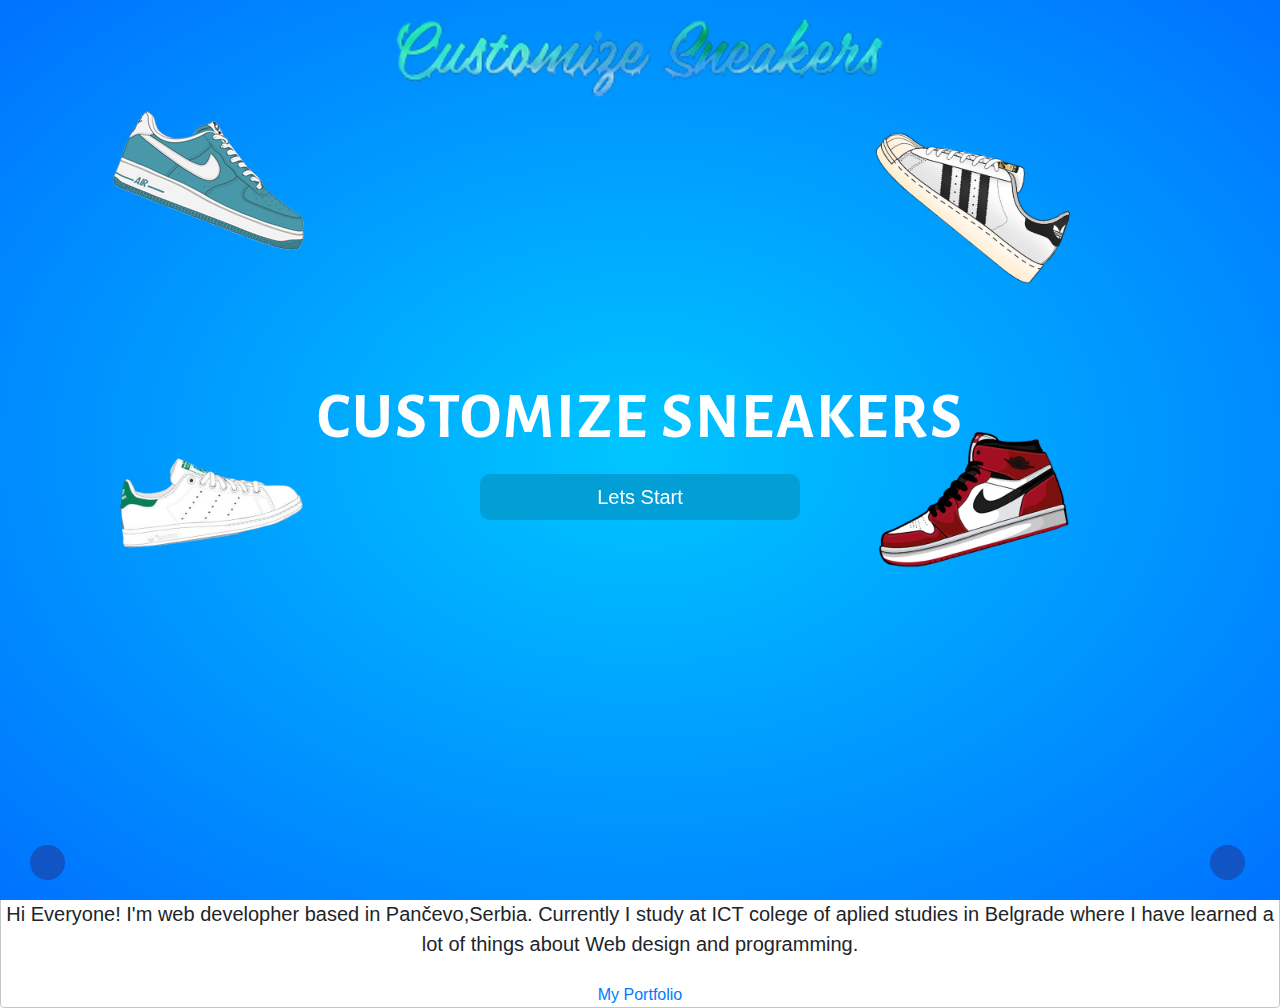
==== index.html @ 321de517 "samo da hostujem" ====
<!DOCTYPE html>
    <head>
        <meta charset="utf-8">
        <meta http-equiv="X-UA-Compatible" content="IE=edge">
        <title>Customize Sneakers</title>
        <meta name="description" content="">   
        <meta charset="UTF-8">
        <meta name="author" content="Damjan Damjanoski"/>
        <meta name="description" content="Custommize Sneakers.Choose your favourite and customize">  
        <meta name="keywords" content="Sneakers,Customize,adidas,nike">	        
        <meta name="viewport" content="width=device-width, initial-scale=1">
        <link rel="shorcut icon" href="assets/img/favicon.ico"/>
        <link rel="stylesheet" href="assets/css/bootstrap.min.css">
        <link rel="stylesheet" href="//cdnjs.cloudflare.com/ajax/libs/animate.css/3.2.0/animate.min.css">
        <link rel="stylesheet" href="assets/css/style.css" type="text/css">
        <link rel='stylesheet' href='https://use.fontawesome.com/releases/v5.7.0/css/all.css' integrity='sha384-lZN37f5QGtY3VHgisS14W3ExzMWZxybE1SJSEsQp9S+oqd12jhcu+A56Ebc1zFSJ' crossorigin='anonymous'>
        <link href="https://fonts.googleapis.com/css?family=Alegreya+Sans+SC&display=swap" rel="stylesheet">       
        <script src="https://ajax.aspnetcdn.com/ajax/jQuery/jquery-3.4.1.min.js"></script>  
        <script src="assets/js/animatedModal.min.js"></script>
       
        
         
    </head>
    <body id="index">
     
          <div class="pt-2"  id="cimas"> 
             
                  <a class="expand-lg hide pt-3 ml-5 text-light ml-3" id="nazad" > <i class="fa fa-arrow-left" aria-hidden="true"></i></a>  
                  <div id="divlogo" class="logoDiv d-flex justify-content-center  align-self-center ">
                    <a href="index.html"><img src="assets/img/logo.png" id="logo" class="img-fluid " alt="logo"></a>
                  </div> 
                       
                  <!-- DODAS MX-AUTO ZA LOGO DA BUDE U CENTRU -->
                
          </div>  
          
                
<!--                 <div id="drustvene">
                    <ul class="menu">
                        <li id="push">
                          <span>
                            <i class="fas fa-fax"></i>
                          </span>
                        </li>
                        <li id="pushed-left-1">
                          <span>
                            hello
                          </span>
                        </li>
                        <li id="pushed-center">
                          <span>
                            work
                          </span>
                        </li>
                        <li id="pushed-right-1">
                          <span>
                            me  
                          </span>
                        </li>
                        <li id="pushed-right-2">
                          <span>
                            contact
                          </span>
                        </li>
                      </ul>
                </div>
                <div id="drustveneMeni" class="hide">
                
                </div> -->
                <div id="animatedModal">
                    <!--THIS IS IMPORTANT! to close the modal, the class name has to match the name given on the ID  class="close-animatedModal" -->
                    <div class="close-animatedModal"> 
                        CLOSE MODAL
                    </div>
                        
                    <div class="modal-content">
                                 
                                     
                                
                                    <div class="  ">
                                      <img class="" src="assets/img/daxweb.jpg" alt="contactweb">
                                    </div>
                                    <div class=" d-flex flex-column justify-content-center order-lg-2">
                                      
                                        <h1 class="text-uppercase ">About Author</h1>
                                      
                                      
                                        <h2 class="   ">Damjanoski Damjan</h2>
                                     <p class="text-center lead my-4  ">
                                        Hi Everyone! I'm web developher based in Pančevo,Serbia. 
                                        Currently I study at ICT colege of aplied studies in Belgrade where I 
                                        have learned a lot of things about Web design and programming.
                                         
                                          
                                     </p>
                                     <div class="row d-flex justify-content-center">
                                        <a class="" target="_blank" href="" role="button">My Portfolio</a>
                                     </div>
                                     
                                     </div>    
                                     
                    </div>
                </div>

                <div class="Damjan">
                        
                    <i class="fa fa-magic slide-toggle2 "></i>
                    <div id="podaci">     
                        
                        <a href="#animatedModal" id="demo01" class="link" target="_blank" title="facebook"><i class="fab fa-facebook-f"></i></a>
                        <a href="https://www.instagram.com/" class="link" target="_blank" title="instagram"><i class="fab fa-instagram"></i></a>
                        
                    </div>  
                </div>

                <div class="drustvene">
                        
                        <i class="fa fa-beer slide-toggle "></i>
                        <div id="social">       
                            <a href="https://www.facebook.com/" class="link" target="_blank" title="facebook"><i class="fab fa-facebook-f"></i></a>
                            <a href="https://www.instagram.com/" class="link" target="_blank" title="instagram"><i class="fab fa-instagram"></i></a>
                            <a href="https://www.twitter.com/" class="link" target="_blank" title="twiter"><i class="fab fa-twitter"></i></a>
                            <a href="https://www.linkedin.com/" class="link" target="_blank" title="linkedin"><i class="fab fa-linkedin-in"></i></a>
                            <a href="https://www.github.com/" class="link" target="_blank" title="github"><i class="fab fa-github"></i></a>
                        </div>  
                </div>
                
        

        <div class="container-fluid " id="omot1">
          <div class="row">
              <div class="col-md-3 offset-md-1 svePatike" id="patika1">
                  <img src="assets/img/AF1.png" id="patikaSlika1" class="img-fluid" alt="patika1">
              </div>
              <div class="col-md-4 offset-md-4 svePatike" id="patika2">
                      <img src="assets/img/superstar.png" id="patikaSlika2" class="img-fluid" alt="patika1">
              </div>
          </div>
          <div class="row">
              <div class="col-md-3 offset-md-1 svePatike" id="patika3">
                      <img src="assets/img/stanSmith.png"id="patikaSlika3" class="img-fluid" alt="patika1">
              </div>
              <div class="col-md-4 offset-md-4 svePatike" id="patika4">
                  <img src="assets/img/jordan.png" id="patikaSlika4" class="img-fluid" alt="patika1">
              </div>
          </div>
          <div class="d-flex justify-content-center flex-column align-items-center" id="naslov">
              <h1 >CUSTOMIZE SNEAKERS</h1>
              <button type="button" class="btn btn-primary dugme btn-lg" id="start">Lets Start</button>
          </div> 
        </div>
        <div class="container-fluid hide" id="omot2">
            <div class="row " id="red">
                <div class="col-12 col-md-6 d-flex justify-content-center flex-column align-items-center" id="col1">
                  <img src="assets/img/nikeLogo.png"class="img-fluid"  alt="Nike">
                  
                 </div>
                <div class="col-12 col-md-6 d-flex justify-content-center flex-column align-items-center" id="col2">
                  <img src="assets/img/adidasLogo.png"class="img-fluid" alt="Adidas">
                </div>
            </div>
        </div>




      <div class="container-fluid hide" id="omot3">
          <div class="row " id="red3">
              <div class="col-12 col-md-6 d-flex justify-content-center flex-column align-items-center" >
                <a href="AirForce1.html"><img src="assets/img/AF1.png"class="img-fluid " alt="AF1"></a>
                </div>
              <div class="col-12 col-md-6 d-flex justify-content-center flex-column align-items-center" >
                <a href="AirMax1.html"><img src="assets/img/jordan.png"class="img-fluid "  alt="AM1"></a>
               </div>
              
          </div>
      </div>





      <div class="container-fluid hide" id="omot4">
        <div class="row " id="red4">
            <div class="col-12 col-md-6 d-flex justify-content-center flex-column align-items-center">
              <a href="stanSmith.html"><img src="assets/img/stanSmith.png"class="img-fluid"  alt="Nike"></a>
             </div>
            <div class="col-12 col-md-6 d-flex justify-content-center flex-column align-items-center" >
              <a href="superstar.html"><img src="assets/img/superstar.png"class="img-fluid" alt="Adidas"></a>
            </div>
        </div>
    </div>

 <!--       <div class="container-fluid" id="omot2">
           <div class="row" id="red">
               <div class="col-12 col-md-6 d-flex justify-content-center flex-column align-items-center" id="col1">
                 <img src="assets/img/nikeLogo.png"class="img-fluid"  alt="Nike">
                </div>
               <div class="col-12 col-md-6 d-flex justify-content-center flex-column align-items-center" id="col2">
                 <img src="assets/img/adidasLogo.png"class="img-fluid" alt="Adidas">
               </div>
           </div>
       </div> -->
      
    <script src="assets/js/main.js" type="text/javascript"></script>



    </body>
</html>
---- assets/css/style.css ----
* {
  margin: 0px;
  padding: 0px;
}

html {
  scroll-behavior: smooth;
}

html ::-moz-selection {
  color: white;
}

html ::selection {
  color: white;
}

html ::-webkit-scrollbar-track {
  background: white;
}

html ::-webkit-scrollbar {
  width: 12px;
  border-radius: 8px;
}

html ::-webkit-scrollbar-thumb {
  background: #13b3c1;
  border-radius: 8px;
}

html ::-webkit-scrollbar-thumb:hover {
  background: #0d7f8a;
}

@font-face {
  html {
    font-family: JustDoIt;
    src: url("../fonts/Futura-Medium.woff");
  }
}

body {
  /*             #drustvene{
                position:fixed;
                right:350px;
                bottom:150px;
                .rounded {
                    border-radius: 100%;
                    height: $var-1;
                    width: $var-1;
                  }

                ul.menu {
                    position:relative;
                    list-style: none;
                    margin: 0;
                    padding: 0;
                    outline: 3px solid white;
                
                    li {
                      @extend .rounded;
                      margin: 0;
                      padding: 0;
                      position: absolute;
                      background-color: goldenrod;
                      cursor: pointer;
                      left: 0;
                      right: 0;
                      top: 0;
                      bottom: 0;
                      transition: all 0.5s;
                      display: flex;
                      justify-content: center;
                      align-items: center;
                
                      span {
                        color:darkseagreen;
                        font-weight: 700;
                        font-size: 1.5rem;
                        letter-spacing: 0.1px;
                      }
                
                      &:hover {
                        background-color: fuchsia;
                      }
                
                      &#push {
                        z-index: 50;
                        background-color: fuchsia;
                        top: -$var-1 * 0.5;
                        left: -$var-1 * 0.5;
                
                        span {
                          font-size: 2rem;
                        }
                
                       
                
                        &.rotate {
                          transform: rotate(-315deg);
                        }
                      }
                
                      &#pushed-center {
                        z-index: 10;
                        top: -$var-1 * 0.5;
                        left: -$var-1 * 0.5;
                        
                        &.move {
                          left: -600px;  
                        }
                      }
                
                      &#pushed-left-1 {
                        z-index: 20;
                        top: -$var-1 * 0.5;
                        left: -$var-1 * 0.5;
                
                        &.move {
                          left: -400px;
                        }
                
                    
                      }
                
                      &#pushed-right-1 {
                        z-index: 30;
                        top: -$var-1 * 0.5;
                        left: -$var-1 * 0.5;
                
                        &.move {
                          left: -300px;
                        }
                      }
                
                      &#pushed-right-2 {
                        z-index: 40;
                        top: -$var-1 * 0.5;
                        left: -$var-1 * 0.5;
                
                        &.move {
                          left: -500px;
                        }
                      }
                    }
                  }


            }
            #drustveneMeni{
                
                    position:fixed;
                    right:25px;
                    bottom:25px;
                    background-color: gold;
                    width: 100px;
                    height: 30px;
                    border-radius: 25px;
                
            } */
}

body #animatedModal {
  background-color: #f7f7f7 !important;
}

body #animatedModal .close-animatedModal {
  height: 5%;
}

body #animatedModal .modal-content {
  height: 95%;
}

body #animatedModal .container {
  max-width: 400px;
  width: 100%;
  margin: 0 auto;
  position: relative;
}

body #animatedModal #contact input[type="text"], body #animatedModal #contact input[type="email"], body #animatedModal #contact input[type="tel"], body #animatedModal #contact input[type="url"], body #animatedModal #contact textarea, body #animatedModal #contact button[type="button"] {
  font: 400 12px/16px "Open Sans", Helvetica, Arial, sans-serif;
}

body #animatedModal #contact {
  background: #F9F9F9;
  padding: 25px;
  margin: 50px 0;
}

body #animatedModal #contact h3 {
  color: #F96;
  display: block;
  font-size: 30px;
  font-weight: 400;
}

body #animatedModal #contact h4 {
  margin: 5px 0 15px;
  display: block;
  font-size: 13px;
}

body #animatedModal fieldset {
  border: medium none !important;
  margin: 0 0 10px;
  min-width: 100%;
  padding: 0;
  width: 100%;
}

body #animatedModal #contact input[type="text"], body #animatedModal #contact input[type="email"], body #animatedModal #contact input[type="tel"], body #animatedModal #contact input[type="url"], body #animatedModal #contact textarea {
  width: 100%;
  border: 1px solid #CCC;
  background: #FFF;
  margin: 0 0 5px;
  padding: 10px;
}

body #animatedModal #contact input[type="text"]:hover, body #animatedModal #contact input[type="email"]:hover, body #animatedModal #contact input[type="tel"]:hover, body #animatedModal #contact input[type="url"]:hover, body #animatedModal #contact textarea:hover {
  -webkit-transition: border-color 0.3s ease-in-out;
  transition: border-color 0.3s ease-in-out;
  border: 1px solid #AAA;
}

body #animatedModal #contact textarea {
  height: 100px;
  max-width: 100%;
  resize: none;
}

body #animatedModal #contact button[type="button"] {
  cursor: pointer;
  width: 100%;
  border: none;
  background: #0CF;
  color: #FFF;
  margin: 0 0 5px;
  padding: 10px;
  font-size: 15px;
}

body #animatedModal #contact button[type="button"]:hover {
  background: #09C;
  -webkit-transition: background-color 0.3s ease-in-out;
  transition: background-color 0.3s ease-in-out;
}

body #animatedModal #contact button[type="submit"]:active {
  -webkit-box-shadow: inset 0 1px 3px rgba(0, 0, 0, 0.5);
          box-shadow: inset 0 1px 3px rgba(0, 0, 0, 0.5);
}

body #animatedModal #contact input:focus, body #animatedModal #contact textarea:focus {
  outline: 0;
  border: 1px solid #999;
}

body #animatedModal ::-webkit-input-placeholder {
  color: #888;
}

body #animatedModal :-moz-placeholder {
  color: #888;
}

body #animatedModal ::-moz-placeholder {
  color: #888;
}

body #animatedModal :-ms-input-placeholder {
  color: #888;
}

body #glass {
  z-index: 100000;
  position: absolute;
  border-radius: 50%;
  -webkit-box-shadow: 0 0 0 7px rgba(255, 255, 255, 0.85), 0 0 7px 7px rgba(0, 0, 0, 0.25), inset 0 0 40px 2px rgba(0, 0, 0, 0.25);
          box-shadow: 0 0 0 7px rgba(255, 255, 255, 0.85), 0 0 7px 7px rgba(0, 0, 0, 0.25), inset 0 0 40px 2px rgba(0, 0, 0, 0.25);
  display: none;
  background-repeat: no-repeat;
  background-color: rgba(0, 0, 0, 0.6);
}

body #cimas {
  pointer-events: none;
  overflow: hidden;
  z-index: 99;
  width: 100%;
  position: fixed;
  top: 0px;
  left: 0px;
}

body #cimas #nazad {
  pointer-events: auto;
  font-size: 25px;
  position: fixed;
  top: 0px;
  left: 0px;
}

body #cimas #logo {
  pointer-events: auto;
  width: 500px;
}

body h1 {
  font-family: 'Alegreya Sans SC', sans-serif;
  font-weight: bold;
  letter-spacing: 2px;
  font-size: 4em;
  color: white;
}

body .hide {
  visibility: hidden;
}

body p {
  font-size: 1.2rem;
}

body a:hover {
  text-decoration: none;
}

body .Damjan {
  z-index: 99;
  height: 35px;
  position: fixed;
  bottom: 40px;
  left: 30px;
  display: -webkit-box;
  display: -ms-flexbox;
  display: flex;
}

body .Damjan .slide-toggle2 {
  display: inline-block;
  width: 35px;
  height: 35px;
  background-color: #1055c3;
  border-radius: 18px;
  font-size: 20px;
  color: #fff;
  text-align: center;
  line-height: 35px;
  margin-right: 5px;
  margin-top: 20px;
}

body .Damjan #podaci {
  height: 70px;
  display: none;
}

body .Damjan #podaci a {
  display: inline-block;
  width: 35px;
  height: 35px;
  background-color: #1055c3;
  border-radius: 18px;
  font-size: 20px;
  color: #fff;
  text-align: center;
  line-height: 35px;
  margin-right: 5px;
  margin-top: 20px;
}

body .drustvene {
  z-index: 99;
  height: 35px;
  position: fixed;
  bottom: 40px;
  right: 30px;
  display: -webkit-box;
  display: -ms-flexbox;
  display: flex;
}

body .drustvene .slide-toggle {
  display: inline-block;
  width: 35px;
  height: 35px;
  background-color: #1055c3;
  border-radius: 18px;
  font-size: 20px;
  color: #fff;
  text-align: center;
  line-height: 35px;
  margin-right: 5px;
  margin-top: 20px;
}

body #social {
  height: 70px;
  display: none;
}

body #social a {
  display: inline-block;
  width: 35px;
  height: 35px;
  background-color: #1055c3;
  border-radius: 18px;
  font-size: 20px;
  color: #fff;
  text-align: center;
  line-height: 35px;
  margin-right: 5px;
  margin-top: 20px;
}

body #omot1 {
  height: 100vh;
  width: 100%;
  background-image: radial-gradient(#00c6ff, #0072ff);
  z-index: 1;
  margin: 0;
  padding: 0;
  position: fixed;
  top: 0px;
  left: 0px;
}

body #omot1 .svePatike {
  margin-top: 100px;
}

body #omot1 #patikaSlika1 {
  width: 200px;
}

body #omot1 #patikaSlika2 {
  width: 200px;
}

body #omot1 #patikaSlika3 {
  width: 200px;
}

body #omot1 #patikaSlika4 {
  width: 200px;
}

body #omot1 #naslov {
  width: 100%;
  height: 100vh;
  position: absolute;
  top: 0;
  left: 0;
}

body #omot1 #naslov #start {
  background-color: #019fd6;
  border: 0px;
  width: 20rem;
  margin-top: 10px;
  border-radius: 10px;
}

body #omot2, body #omot3, body #omot4 {
  position: fixed;
  top: 0px;
  left: 0px;
  margin: 0;
  padding: 0;
  z-index: 97;
}

body #omot2 #red, body #omot2 #red3, body #omot2 #red4, body #omot3 #red, body #omot3 #red3, body #omot3 #red4, body #omot4 #red, body #omot4 #red3, body #omot4 #red4 {
  margin: 0;
  padding: 0;
  height: 100vh;
  background-color: #13b3c1;
}

body #omot2 #red #col1, body #omot2 #red3 #col1, body #omot2 #red4 #col1, body #omot3 #red #col1, body #omot3 #red3 #col1, body #omot3 #red4 #col1, body #omot4 #red #col1, body #omot4 #red3 #col1, body #omot4 #red4 #col1 {
  background-color: #019fd6;
  cursor: pointer;
}

body #omot2 #red #col2, body #omot2 #red3 #col2, body #omot2 #red4 #col2, body #omot3 #red #col2, body #omot3 #red3 #col2, body #omot3 #red4 #col2, body #omot4 #red #col2, body #omot4 #red3 #col2, body #omot4 #red4 #col2 {
  cursor: pointer;
}

body .omotD {
  width: 100%;
  height: 100vh;
  background-color: #019fd6;
  z-index: 10000;
}

body .omotD #prvirow {
  background-color: #fff;
  width: 100%;
  height: 90%;
}

body .omotD #prvirow #col10 {
  background-color: white;
}

body .omotD #prvirow #col10 .patikeOmot {
  width: 60%;
  height: 60%;
  overflow: hidden;
  position: relative;
}

body .omotD #prvirow #col10 .slikaPatike {
  position: absolute;
  top: 0px;
  left: 0px;
  width: 100%;
}

body .omotD #prvirow #col10 .UpperSlikaPatike {
  position: absolute;
  top: 0px;
  left: 0px;
  width: 100%;
}

body .omotD #prvirow #col10 .SwooshSlikaPatike {
  position: absolute;
  top: 0px;
  left: 0px;
  width: 100%;
}

body .omotD #prvirow #col10 .OutsoleSlikaPatike {
  position: absolute;
  top: 0px;
  left: 0px;
  width: 100%;
}

body .omotD #prvirow #col10 .MidsoleSlikaPatike {
  position: absolute;
  top: 0px;
  left: 0px;
  width: 100%;
}

body .omotD #prvirow #col2 {
  overflow: hidden;
  width: 100%;
  height: 100%;
  background-color: #f7f7f7;
}

body .omotD #prvirow #col2 .birajDeo {
  height: 100%;
}

body .omotD #prvirow #col2 .opcija {
  height: 20%;
  border-top: 1px ridge rgba(255, 255, 255, 0.8);
}

body .omotD #prvirow #col2 .img-responsive {
  height: 100%;
  width: auto;
}

body .omotD #prvirow #col2 .birajBoju {
  position: absolute;
  -webkit-transition: all 500ms;
  transition: all 500ms;
  right: 0;
  width: 0%;
  display: block;
  top: 0;
  margin-left: 100;
  visibility: hidden;
  height: 100%;
  background-color: #f7f7f7;
}

body .omotD #prvirow #col2 .birajBoju .opisBoje {
  font-weight: 300;
  padding: 3px;
}

body .omotD #prvirow #col2 .birajBoju .boja {
  border-radius: 100%;
  width: 50px;
  height: 50px;
  border: 1px solid #9c9c9c;
}

body .omotD #prvirow #col2 .birajBoju .lightBlue {
  background-color: #12adf5;
}

body .omotD #prvirow #col2 .birajBoju .darkBlue {
  background-color: #1247f5;
}

body .omotD #prvirow #col2 .birajBoju .Red {
  background-color: #c70707;
}

body .omotD #prvirow #col2 .birajBoju .Grey {
  background-color: #a0a0a0;
}

body .omotD #prvirow #col2 .birajBoju .Black {
  background-color: #0a0101;
}

body .omotD #prvirow #col2 .birajBoju .White {
  background-color: #ffffff;
}

body .omotD #prvirow #col2 .birajBoju #izaberiBoju {
  height: 10%;
  width: 100%;
}

body .omotD #prvirow #col2 .right {
  width: 100%;
  visibility: visible;
  -webkit-box-shadow: 8px 8px 20px 0 rgba(0, 0, 0, 0.2);
          box-shadow: 8px 8px 20px 0 rgba(0, 0, 0, 0.2);
  -webkit-transition: all 500ms;
  transition: all 500ms;
}

body .omotD #drugirow {
  background-color: whitesmoke;
  width: 100%;
  height: 10%;
}

body .omotD #drugirow .done {
  width: 20em;
  padding: 0.5em;
}

body #omotMeni {
  position: fixed;
  top: 0;
  left: 0;
  width: 100%;
  margin: 0;
  padding: 0;
  z-index: 99;
  height: 100vh;
}

@media screen and (max-width: 767px) {
  h1 {
    font-size: 3em;
  }
}

@media screen and (max-width: 520px) {
  h1 {
    font-size: 2em;
  }
}
/*# sourceMappingURL=style.css.map */
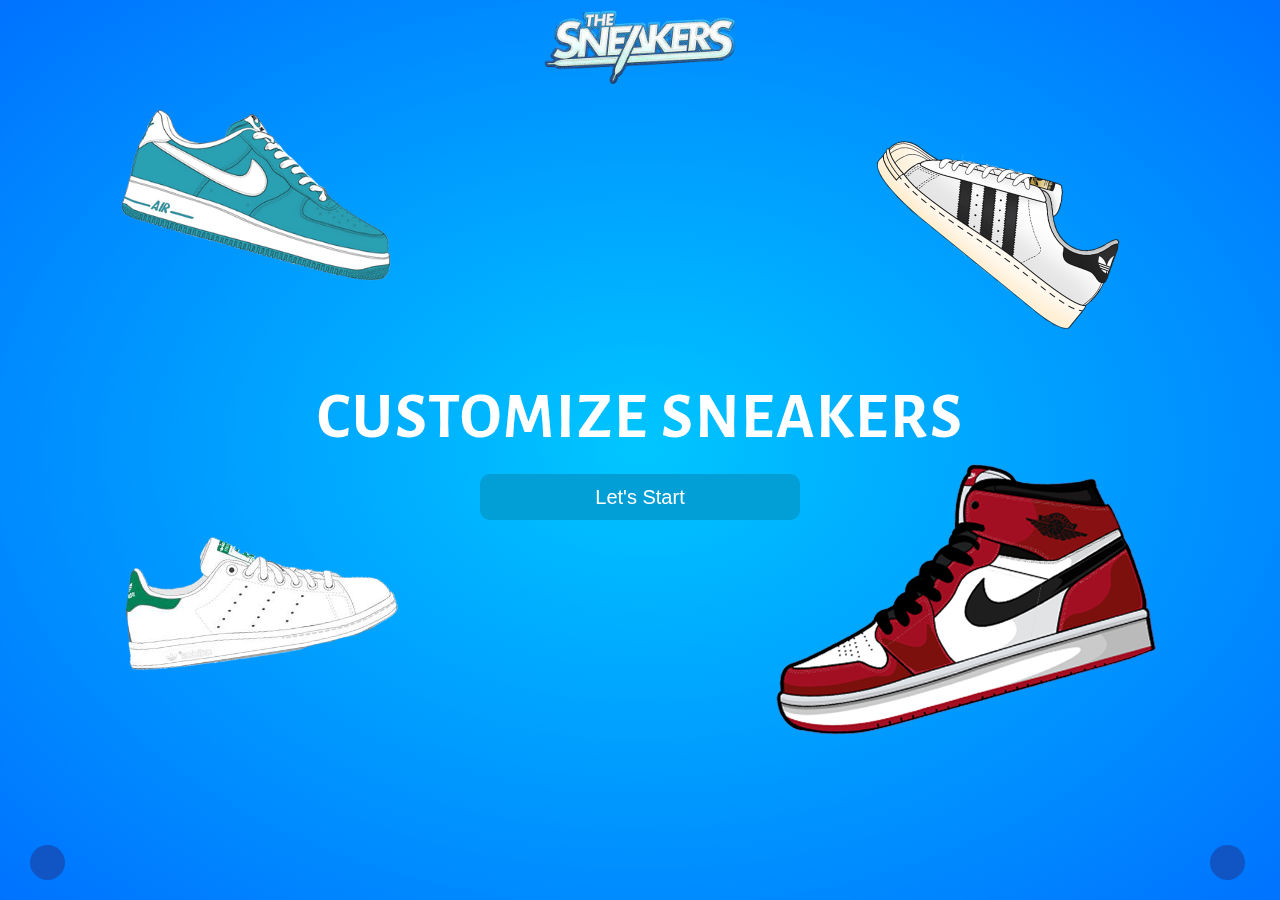
==== commit 40fb8ada: "dodaj" ====
--- a/index.html
+++ b/index.html
@@ -1,210 +1,141 @@
 <!DOCTYPE html>
-    <head>
-        <meta charset="utf-8">
-        <meta http-equiv="X-UA-Compatible" content="IE=edge">
-        <title>Customize Sneakers</title>
-        <meta name="description" content="">   
-        <meta charset="UTF-8">
-        <meta name="author" content="Damjan Damjanoski"/>
-        <meta name="description" content="Custommize Sneakers.Choose your favourite and customize">  
-        <meta name="keywords" content="Sneakers,Customize,adidas,nike">	        
-        <meta name="viewport" content="width=device-width, initial-scale=1">
-        <link rel="shorcut icon" href="assets/img/favicon.ico"/>
-        <link rel="stylesheet" href="assets/css/bootstrap.min.css">
-        <link rel="stylesheet" href="//cdnjs.cloudflare.com/ajax/libs/animate.css/3.2.0/animate.min.css">
-        <link rel="stylesheet" href="assets/css/style.css" type="text/css">
-        <link rel='stylesheet' href='https://use.fontawesome.com/releases/v5.7.0/css/all.css' integrity='sha384-lZN37f5QGtY3VHgisS14W3ExzMWZxybE1SJSEsQp9S+oqd12jhcu+A56Ebc1zFSJ' crossorigin='anonymous'>
-        <link href="https://fonts.googleapis.com/css?family=Alegreya+Sans+SC&display=swap" rel="stylesheet">       
-        <script src="https://ajax.aspnetcdn.com/ajax/jQuery/jquery-3.4.1.min.js"></script>  
-        <script src="assets/js/animatedModal.min.js"></script>
-       
-        
-         
-    </head>
-    <body id="index">
-     
-          <div class="pt-2"  id="cimas"> 
-             
-                  <a class="expand-lg hide pt-3 ml-5 text-light ml-3" id="nazad" > <i class="fa fa-arrow-left" aria-hidden="true"></i></a>  
-                  <div id="divlogo" class="logoDiv d-flex justify-content-center  align-self-center ">
-                    <a href="index.html"><img src="assets/img/logo.png" id="logo" class="img-fluid " alt="logo"></a>
-                  </div> 
-                       
-                  <!-- DODAS MX-AUTO ZA LOGO DA BUDE U CENTRU -->
-                
-          </div>  
-          
-                
-<!--                 <div id="drustvene">
-                    <ul class="menu">
-                        <li id="push">
-                          <span>
-                            <i class="fas fa-fax"></i>
-                          </span>
-                        </li>
-                        <li id="pushed-left-1">
-                          <span>
-                            hello
-                          </span>
-                        </li>
-                        <li id="pushed-center">
-                          <span>
-                            work
-                          </span>
-                        </li>
-                        <li id="pushed-right-1">
-                          <span>
-                            me  
-                          </span>
-                        </li>
-                        <li id="pushed-right-2">
-                          <span>
-                            contact
-                          </span>
-                        </li>
-                      </ul>
-                </div>
-                <div id="drustveneMeni" class="hide">
-                
-                </div> -->
-                <div id="animatedModal">
-                    <!--THIS IS IMPORTANT! to close the modal, the class name has to match the name given on the ID  class="close-animatedModal" -->
-                    <div class="close-animatedModal"> 
-                        CLOSE MODAL
-                    </div>
-                        
-                    <div class="modal-content">
-                                 
-                                     
-                                
-                                    <div class="  ">
-                                      <img class="" src="assets/img/daxweb.jpg" alt="contactweb">
-                                    </div>
-                                    <div class=" d-flex flex-column justify-content-center order-lg-2">
-                                      
-                                        <h1 class="text-uppercase ">About Author</h1>
-                                      
-                                      
-                                        <h2 class="   ">Damjanoski Damjan</h2>
-                                     <p class="text-center lead my-4  ">
-                                        Hi Everyone! I'm web developher based in Pančevo,Serbia. 
-                                        Currently I study at ICT colege of aplied studies in Belgrade where I 
-                                        have learned a lot of things about Web design and programming.
-                                         
-                                          
-                                     </p>
-                                     <div class="row d-flex justify-content-center">
-                                        <a class="" target="_blank" href="" role="button">My Portfolio</a>
-                                     </div>
-                                     
-                                     </div>    
-                                     
-                    </div>
-                </div>
 
-                <div class="Damjan">
-                        
-                    <i class="fa fa-magic slide-toggle2 "></i>
-                    <div id="podaci">     
-                        
-                        <a href="#animatedModal" id="demo01" class="link" target="_blank" title="facebook"><i class="fab fa-facebook-f"></i></a>
-                        <a href="https://www.instagram.com/" class="link" target="_blank" title="instagram"><i class="fab fa-instagram"></i></a>
-                        
-                    </div>  
-                </div>
+<head>
+  <meta charset="utf-8">
+  <meta http-equiv="X-UA-Compatible" content="IE=edge">
+  <title>Customize Sneakers</title>
+  <meta charset="UTF-8">
+  <meta name="author" content="Damjan Damjanoski" />
+  <meta name="description" content="Custommize Sneakers.Choose your favourite and customize them online">
+  <meta name="keywords" content="Sneakers,Customize,adidas,nike">
+  <meta name="viewport" content="width=device-width, initial-scale=1">
+  <link rel="shorcut icon" href="assets/img/favicon.ico" />
+  <link rel="stylesheet" href="//cdnjs.cloudflare.com/ajax/libs/animate.css/3.2.0/animate.min.css">
+  <link rel="stylesheet" href="assets/css/bootstrap.min.css">
+  <link rel="stylesheet" href="assets/css/style.css" type="text/css">
+  <link rel='stylesheet' href='https://use.fontawesome.com/releases/v5.7.0/css/all.css'
+    integrity='sha384-lZN37f5QGtY3VHgisS14W3ExzMWZxybE1SJSEsQp9S+oqd12jhcu+A56Ebc1zFSJ' crossorigin='anonymous'>
+  <link href="https://fonts.googleapis.com/css?family=Alegreya+Sans+SC&display=swap" rel="stylesheet">
+  <script src="https://ajax.aspnetcdn.com/ajax/jQuery/jquery-3.4.1.min.js"></script>
+  <script src="assets/js/animatedModal.min.js"></script>
+</head>
+<body id="index">
+  <div class="pt-2" id="header">
+    <a class="expand-lg hide pt-3 ml-5 text-light ml-3" id="nazad"> <i class="fa fa-arrow-left"
+        aria-hidden="true"></i></a>
+    <div id="divlogo" class="logoDiv d-flex justify-content-center  align-self-center ">
+      <a href="index.html"><img src="assets/img/logo.png" id="logo" class="img-fluid " alt="logo"></a>
+    </div>
+  </div>
+  <div id="animatedModal">
+    <div class="close-animatedModal d-flex justify-content-center align-items-center">
+      <i class="far fa-times-circle"></i>
+    </div>
+    <div class="modal-content d-flex align-items-center">
+      <div class=" container-fluid  p-4 ">
+        <div class="row " id="nekiTamoRow">
+          <div class="col-md-6 col-sm-12 d-flex align-items-center justify-content-center" id="OmotZaSliku">
+            <img class="img-fluid" id="DamjanSlika" src="assets/img/daxweb.jpg" alt="contactweb">
+          </div>
+          <div class="col-md-6 col-12" id="AuthorText">
+            <div class=" d-flex flex-column justify-content-center">
+              <h2 class="text-uppercase mx-auto text-dark">About Author</h2>
+              <h2 class=" text-dark mx-auto ">Damjanoski Damjan</h2>
+              <p class="text-center lead my-4  ">
+                Hi Everyone! I'm web developher based in Pančevo,Serbia.
+                Currently I study at ICT colege of aplied studies in Belgrade where I
+                have learned a lot of things about Web design and programming.
+              </p>
+              <div class="row d-flex justify-content-center">
+                <a target="_blank" href="https://dax99.github.io/portfolio" role="button">My Portfolio</a>
+              </div>
+            </div>
+          </div>
+        </div>
+      </div>
+    </div>
+  </div>
+  <div class="Damjan">
+    <i class="fas fa-folder-open slide-toggle2"></i>
+    <div id="podaci">
+      <a href="#animatedModal" id="demo01" class="link" target="_blank" title="Author"><i
+          class="fas fa-user-circle"></i></a>
+      <a href="dokumentacija.pdf" class="link" target="_blank" title="Documentation"> <i class="fa fa-book"
+          aria-hidden="true"></i></a>
+    </div>
+  </div>
+  <div class="drustvene">
+    <i class="fa fa-share-alt  slide-toggle" aria-hidden="true"></i>
+    <div id="social">
+      <a href="https://www.facebook.com/" class="link" target="_blank" title="facebook"><i
+          class="fab fa-facebook-f"></i></a>
+      <a href="https://www.instagram.com/" class="link" target="_blank" title="instagram"><i
+          class="fab fa-instagram"></i></a>
+      <a href="https://www.twitter.com/" class="link" target="_blank" title="twiter"><i class="fab fa-twitter"></i></a>
+      <a href="https://www.linkedin.com/" class="link" target="_blank" title="linkedin"><i
+          class="fab fa-linkedin-in"></i></a>
+      <a href="https://www.github.com/" class="link" target="_blank" title="github"><i class="fab fa-github"></i></a>
+    </div>
+  </div>
+  <div class="container-fluid " id="omot1">
+    <div class="row">
+      <div class="col-3 offset-1 svePatike" id="patika1">
+        <img src="assets/img/AF1.png" id="patikaSlika1" class="img-fluid" alt="patika1">
+      </div>
+      <div class="col-4 offset-4 svePatike" id="patika2">
+        <img src="assets/img/superstar.png" id="patikaSlika2" class="img-fluid" alt="patika1">
+      </div>
+    </div>
+    <div class="row" id="StanJordan">
+      <div class="col-3 offset-1 svePatike" id="patika3">
+        <img src="assets/img/stanSmith.png" id="patikaSlika3" class="img-fluid" alt="patika1">
+      </div>
+      <div class="col-4 offset-3 svePatike" id="patika4">
+        <img src="assets/img/jordan.png" id="patikaSlika4" class="img-fluid" alt="patika1">
+      </div>
+    </div>
+    <div class="d-flex justify-content-center flex-column align-items-center" id="naslov">
+      <h1>CUSTOMIZE SNEAKERS</h1>
+      <button type="button" class="btn btn-primary dugme btn-lg" id="start">Let's Start</button>
+    </div>
+  </div>
+  <div class="container-fluid hide" id="omot2">
+    <div class="row " id="red">
+      <div class="col-12 col-md-6 d-flex justify-content-center flex-column align-items-center" id="col1">
+        <img src="assets/img/nikeLogo.png" class="img-fluid gornji AFJordan" alt="Nike">
 
-                <div class="drustvene">
-                        
-                        <i class="fa fa-beer slide-toggle "></i>
-                        <div id="social">       
-                            <a href="https://www.facebook.com/" class="link" target="_blank" title="facebook"><i class="fab fa-facebook-f"></i></a>
-                            <a href="https://www.instagram.com/" class="link" target="_blank" title="instagram"><i class="fab fa-instagram"></i></a>
-                            <a href="https://www.twitter.com/" class="link" target="_blank" title="twiter"><i class="fab fa-twitter"></i></a>
-                            <a href="https://www.linkedin.com/" class="link" target="_blank" title="linkedin"><i class="fab fa-linkedin-in"></i></a>
-                            <a href="https://www.github.com/" class="link" target="_blank" title="github"><i class="fab fa-github"></i></a>
-                        </div>  
-                </div>
-                
-        
-
-        <div class="container-fluid " id="omot1">
-          <div class="row">
-              <div class="col-md-3 offset-md-1 svePatike" id="patika1">
-                  <img src="assets/img/AF1.png" id="patikaSlika1" class="img-fluid" alt="patika1">
-              </div>
-              <div class="col-md-4 offset-md-4 svePatike" id="patika2">
-                      <img src="assets/img/superstar.png" id="patikaSlika2" class="img-fluid" alt="patika1">
-              </div>
-          </div>
-          <div class="row">
-              <div class="col-md-3 offset-md-1 svePatike" id="patika3">
-                      <img src="assets/img/stanSmith.png"id="patikaSlika3" class="img-fluid" alt="patika1">
-              </div>
-              <div class="col-md-4 offset-md-4 svePatike" id="patika4">
-                  <img src="assets/img/jordan.png" id="patikaSlika4" class="img-fluid" alt="patika1">
-              </div>
-          </div>
-          <div class="d-flex justify-content-center flex-column align-items-center" id="naslov">
-              <h1 >CUSTOMIZE SNEAKERS</h1>
-              <button type="button" class="btn btn-primary dugme btn-lg" id="start">Lets Start</button>
-          </div> 
-        </div>
-        <div class="container-fluid hide" id="omot2">
-            <div class="row " id="red">
-                <div class="col-12 col-md-6 d-flex justify-content-center flex-column align-items-center" id="col1">
-                  <img src="assets/img/nikeLogo.png"class="img-fluid"  alt="Nike">
-                  
-                 </div>
-                <div class="col-12 col-md-6 d-flex justify-content-center flex-column align-items-center" id="col2">
-                  <img src="assets/img/adidasLogo.png"class="img-fluid" alt="Adidas">
-                </div>
-            </div>
-        </div>
-
-
-
-
-      <div class="container-fluid hide" id="omot3">
-          <div class="row " id="red3">
-              <div class="col-12 col-md-6 d-flex justify-content-center flex-column align-items-center" >
-                <a href="AirForce1.html"><img src="assets/img/AF1.png"class="img-fluid " alt="AF1"></a>
-                </div>
-              <div class="col-12 col-md-6 d-flex justify-content-center flex-column align-items-center" >
-                <a href="AirMax1.html"><img src="assets/img/jordan.png"class="img-fluid "  alt="AM1"></a>
-               </div>
-              
-          </div>
+      </div>
+      <div class="col-12 col-md-6 d-flex justify-content-center flex-column align-items-center" id="col2">
+        <img src="assets/img/adidasLogo.png" class="img-fluid AFJordan gornji" alt="Adidas">
+      </div>
+    </div>
+  </div>
+  <div class="container-fluid hide" id="omot3">
+    <div class="row " id="red3">
+      <div class="col-12 col-md-6 d-flex justify-content-center flex-column align-items-center">
+        <a href="AirForce1.html" id="forsica"><img src="assets/img/AF1.png" class="img-fluid AFJordan gornji"
+            alt="AF1"></a>
+        <h3 class="text-light hide p-4" id="textForsica">120$</h3>
+      </div>
+      <div class="col-12 col-md-6 d-flex justify-content-center flex-column align-items-center">
+        <img src="assets/img/jordan.png" class="img-fluid AFJordan" id="jordanka" alt="AM1">
+        <h3 class="text-light hide" id="textJordanka">SOLD OUT</h3>
       </div>
 
-
-
-
-
-      <div class="container-fluid hide" id="omot4">
-        <div class="row " id="red4">
-            <div class="col-12 col-md-6 d-flex justify-content-center flex-column align-items-center">
-              <a href="stanSmith.html"><img src="assets/img/stanSmith.png"class="img-fluid"  alt="Nike"></a>
-             </div>
-            <div class="col-12 col-md-6 d-flex justify-content-center flex-column align-items-center" >
-              <a href="superstar.html"><img src="assets/img/superstar.png"class="img-fluid" alt="Adidas"></a>
-            </div>
-        </div>
     </div>
-
- <!--       <div class="container-fluid" id="omot2">
-           <div class="row" id="red">
-               <div class="col-12 col-md-6 d-flex justify-content-center flex-column align-items-center" id="col1">
-                 <img src="assets/img/nikeLogo.png"class="img-fluid"  alt="Nike">
-                </div>
-               <div class="col-12 col-md-6 d-flex justify-content-center flex-column align-items-center" id="col2">
-                 <img src="assets/img/adidasLogo.png"class="img-fluid" alt="Adidas">
-               </div>
-           </div>
-       </div> -->
-      
-    <script src="assets/js/main.js" type="text/javascript"></script>
-
-
-
-    </body>
+  </div>
+  <div class="container-fluid hide" id="omot4">
+    <div class="row " id="red4">
+      <div class="col-12 col-md-6 d-flex justify-content-center flex-column align-items-center">
+        <img src="assets/img/stanSmith.png" class="img-fluid AFJordan gornji" id="smitica" alt="Nike">
+        <h3 class="text-light hide" id="textSmitica">SOLD OUT</h3>
+      </div>
+      <div class="col-12 col-md-6 d-flex justify-content-center flex-column align-items-center">
+        <img src="assets/img/superstar.png" class="img-fluid AFJordan" id="superstarka" alt="Adidas">
+        <h3 class="text-light hide" id="textSuperstarka">SOLD OUT</h3>
+      </div>
+    </div>
+  </div>
+  <script src="assets/js/main.js" type="text/javascript"></script>
+</body>
 </html>--- a/assets/css/style.css
+++ b/assets/css/style.css
@@ -9,268 +9,136 @@
 
 html ::-moz-selection {
   color: white;
+  background-color: #019fd6;
 }
 
 html ::selection {
   color: white;
-}
-
-html ::-webkit-scrollbar-track {
-  background: white;
-}
-
-html ::-webkit-scrollbar {
-  width: 12px;
-  border-radius: 8px;
-}
-
-html ::-webkit-scrollbar-thumb {
-  background: #13b3c1;
-  border-radius: 8px;
-}
-
-html ::-webkit-scrollbar-thumb:hover {
-  background: #0d7f8a;
-}
-
-@font-face {
-  html {
-    font-family: JustDoIt;
-    src: url("../fonts/Futura-Medium.woff");
-  }
-}
-
-body {
-  /*             #drustvene{
-                position:fixed;
-                right:350px;
-                bottom:150px;
-                .rounded {
-                    border-radius: 100%;
-                    height: $var-1;
-                    width: $var-1;
-                  }
-
-                ul.menu {
-                    position:relative;
-                    list-style: none;
-                    margin: 0;
-                    padding: 0;
-                    outline: 3px solid white;
-                
-                    li {
-                      @extend .rounded;
-                      margin: 0;
-                      padding: 0;
-                      position: absolute;
-                      background-color: goldenrod;
-                      cursor: pointer;
-                      left: 0;
-                      right: 0;
-                      top: 0;
-                      bottom: 0;
-                      transition: all 0.5s;
-                      display: flex;
-                      justify-content: center;
-                      align-items: center;
-                
-                      span {
-                        color:darkseagreen;
-                        font-weight: 700;
-                        font-size: 1.5rem;
-                        letter-spacing: 0.1px;
-                      }
-                
-                      &:hover {
-                        background-color: fuchsia;
-                      }
-                
-                      &#push {
-                        z-index: 50;
-                        background-color: fuchsia;
-                        top: -$var-1 * 0.5;
-                        left: -$var-1 * 0.5;
-                
-                        span {
-                          font-size: 2rem;
-                        }
-                
-                       
-                
-                        &.rotate {
-                          transform: rotate(-315deg);
-                        }
-                      }
-                
-                      &#pushed-center {
-                        z-index: 10;
-                        top: -$var-1 * 0.5;
-                        left: -$var-1 * 0.5;
-                        
-                        &.move {
-                          left: -600px;  
-                        }
-                      }
-                
-                      &#pushed-left-1 {
-                        z-index: 20;
-                        top: -$var-1 * 0.5;
-                        left: -$var-1 * 0.5;
-                
-                        &.move {
-                          left: -400px;
-                        }
-                
-                    
-                      }
-                
-                      &#pushed-right-1 {
-                        z-index: 30;
-                        top: -$var-1 * 0.5;
-                        left: -$var-1 * 0.5;
-                
-                        &.move {
-                          left: -300px;
-                        }
-                      }
-                
-                      &#pushed-right-2 {
-                        z-index: 40;
-                        top: -$var-1 * 0.5;
-                        left: -$var-1 * 0.5;
-                
-                        &.move {
-                          left: -500px;
-                        }
-                      }
-                    }
-                  }
-
-
-            }
-            #drustveneMeni{
-                
-                    position:fixed;
-                    right:25px;
-                    bottom:25px;
-                    background-color: gold;
-                    width: 100px;
-                    height: 30px;
-                    border-radius: 25px;
-                
-            } */
-}
-
-body #animatedModal {
+  background-color: #019fd6;
+}
+
+body #animatedModal, body #animatedModal2 {
   background-color: #f7f7f7 !important;
 }
 
-body #animatedModal .close-animatedModal {
+body #animatedModal .close-animatedModal, body #animatedModal .close-animatedModal2, body #animatedModal2 .close-animatedModal, body #animatedModal2 .close-animatedModal2 {
   height: 5%;
-}
-
-body #animatedModal .modal-content {
+  font-size: 2em;
+  color: #12adf5;
+}
+
+body #animatedModal .modal-content, body #animatedModal2 .modal-content {
   height: 95%;
-}
-
-body #animatedModal .container {
+  border: 0px;
+  overflow: hidden;
+  -webkit-box-orient: horizontal;
+  -webkit-box-direction: normal;
+      -ms-flex-direction: row;
+          flex-direction: row;
+}
+
+body #animatedModal .container, body #animatedModal2 .container {
   max-width: 400px;
   width: 100%;
   margin: 0 auto;
   position: relative;
 }
 
-body #animatedModal #contact input[type="text"], body #animatedModal #contact input[type="email"], body #animatedModal #contact input[type="tel"], body #animatedModal #contact input[type="url"], body #animatedModal #contact textarea, body #animatedModal #contact button[type="button"] {
-  font: 400 12px/16px "Open Sans", Helvetica, Arial, sans-serif;
-}
-
-body #animatedModal #contact {
+body #animatedModal #contact input[type="text"], body #animatedModal #contact input[type="email"], body #animatedModal #contact input[type="tel"], body #animatedModal #contact input[type="url"], body #animatedModal #contact select, body #animatedModal #contact select option, body #animatedModal #contact button[type="button"], body #animatedModal2 #contact input[type="text"], body #animatedModal2 #contact input[type="email"], body #animatedModal2 #contact input[type="tel"], body #animatedModal2 #contact input[type="url"], body #animatedModal2 #contact select, body #animatedModal2 #contact select option, body #animatedModal2 #contact button[type="button"] {
+  font: 400 12px/16px;
+}
+
+body #animatedModal #contact, body #animatedModal2 #contact {
   background: #F9F9F9;
   padding: 25px;
   margin: 50px 0;
 }
 
-body #animatedModal #contact h3 {
-  color: #F96;
+body #animatedModal span, body #animatedModal2 span {
+  color: #dd3232fb;
+}
+
+body #animatedModal #contact h3, body #animatedModal2 #contact h3 {
+  color: #0072ff;
   display: block;
   font-size: 30px;
-  font-weight: 400;
-}
-
-body #animatedModal #contact h4 {
+  font-weight: 600;
+}
+
+body #animatedModal #contact h4, body #animatedModal2 #contact h4 {
   margin: 5px 0 15px;
   display: block;
   font-size: 13px;
 }
 
-body #animatedModal fieldset {
-  border: medium none !important;
+body #animatedModal select option, body #animatedModal2 select option {
   margin: 0 0 10px;
   min-width: 100%;
-  padding: 0;
-  width: 100%;
-}
-
-body #animatedModal #contact input[type="text"], body #animatedModal #contact input[type="email"], body #animatedModal #contact input[type="tel"], body #animatedModal #contact input[type="url"], body #animatedModal #contact textarea {
+  font-size: 1.2em !important;
+  text-align: center !important;
+  width: 100%;
+}
+
+body #animatedModal #contact input[type="text"], body #animatedModal #contact input[type="email"], body #animatedModal #contact input[type="tel"], body #animatedModal #contact input[type="url"], body #animatedModal #contact select, body #animatedModal #contact select option, body #animatedModal2 #contact input[type="text"], body #animatedModal2 #contact input[type="email"], body #animatedModal2 #contact input[type="tel"], body #animatedModal2 #contact input[type="url"], body #animatedModal2 #contact select, body #animatedModal2 #contact select option {
   width: 100%;
   border: 1px solid #CCC;
   background: #FFF;
-  margin: 0 0 5px;
+  margin: 0;
   padding: 10px;
 }
 
-body #animatedModal #contact input[type="text"]:hover, body #animatedModal #contact input[type="email"]:hover, body #animatedModal #contact input[type="tel"]:hover, body #animatedModal #contact input[type="url"]:hover, body #animatedModal #contact textarea:hover {
+body #animatedModal #contact input[type="text"]:hover, body #animatedModal #contact input[type="email"]:hover, body #animatedModal #contact input[type="tel"]:hover, body #animatedModal #contact input[type="url"]:hover, body #animatedModal #contact select:hover, body #animatedModal2 #contact input[type="text"]:hover, body #animatedModal2 #contact input[type="email"]:hover, body #animatedModal2 #contact input[type="tel"]:hover, body #animatedModal2 #contact input[type="url"]:hover, body #animatedModal2 #contact select:hover {
   -webkit-transition: border-color 0.3s ease-in-out;
   transition: border-color 0.3s ease-in-out;
   border: 1px solid #AAA;
 }
 
-body #animatedModal #contact textarea {
+body #animatedModal #contact textarea, body #animatedModal2 #contact textarea {
   height: 100px;
   max-width: 100%;
   resize: none;
 }
 
-body #animatedModal #contact button[type="button"] {
+body #animatedModal #contact button[type="button"], body #animatedModal2 #contact button[type="button"] {
   cursor: pointer;
   width: 100%;
   border: none;
   background: #0CF;
   color: #FFF;
-  margin: 0 0 5px;
+  margin: 0;
   padding: 10px;
   font-size: 15px;
 }
 
-body #animatedModal #contact button[type="button"]:hover {
+body #animatedModal #contact button[type="button"]:hover, body #animatedModal2 #contact button[type="button"]:hover {
   background: #09C;
   -webkit-transition: background-color 0.3s ease-in-out;
   transition: background-color 0.3s ease-in-out;
 }
 
-body #animatedModal #contact button[type="submit"]:active {
+body #animatedModal #contact button[type="submit"]:active, body #animatedModal2 #contact button[type="submit"]:active {
   -webkit-box-shadow: inset 0 1px 3px rgba(0, 0, 0, 0.5);
           box-shadow: inset 0 1px 3px rgba(0, 0, 0, 0.5);
 }
 
-body #animatedModal #contact input:focus, body #animatedModal #contact textarea:focus {
+body #animatedModal #contact input:focus, body #animatedModal #contact textarea:focus, body #animatedModal2 #contact input:focus, body #animatedModal2 #contact textarea:focus {
   outline: 0;
   border: 1px solid #999;
 }
 
-body #animatedModal ::-webkit-input-placeholder {
+body #animatedModal ::-webkit-input-placeholder, body #animatedModal2 ::-webkit-input-placeholder {
   color: #888;
 }
 
-body #animatedModal :-moz-placeholder {
+body #animatedModal :-moz-placeholder, body #animatedModal2 :-moz-placeholder {
   color: #888;
 }
 
-body #animatedModal ::-moz-placeholder {
+body #animatedModal ::-moz-placeholder, body #animatedModal2 ::-moz-placeholder {
   color: #888;
 }
 
-body #animatedModal :-ms-input-placeholder {
+body #animatedModal :-ms-input-placeholder, body #animatedModal2 :-ms-input-placeholder {
   color: #888;
 }
 
@@ -285,7 +153,7 @@
   background-color: rgba(0, 0, 0, 0.6);
 }
 
-body #cimas {
+body #header {
   pointer-events: none;
   overflow: hidden;
   z-index: 99;
@@ -295,7 +163,7 @@
   left: 0px;
 }
 
-body #cimas #nazad {
+body #header #nazad, body #header #nazad2 {
   pointer-events: auto;
   font-size: 25px;
   position: fixed;
@@ -303,9 +171,13 @@
   left: 0px;
 }
 
-body #cimas #logo {
+body #header #nazad2 {
+  color: #0072ff !important;
+}
+
+body #header #logo {
   pointer-events: auto;
-  width: 500px;
+  width: 200px;
 }
 
 body h1 {
@@ -318,6 +190,10 @@
 
 body .hide {
   visibility: hidden;
+}
+
+body .borderGreska {
+  border: 1px solid #dd3232fb !important;
 }
 
 body p {
@@ -381,6 +257,10 @@
   display: -webkit-box;
   display: -ms-flexbox;
   display: flex;
+  -webkit-box-orient: horizontal;
+  -webkit-box-direction: reverse;
+      -ms-flex-direction: row-reverse;
+          flex-direction: row-reverse;
 }
 
 body .drustvene .slide-toggle {
@@ -397,12 +277,12 @@
   margin-top: 20px;
 }
 
-body #social {
+body .drustvene #social {
   height: 70px;
   display: none;
 }
 
-body #social a {
+body .drustvene #social a {
   display: inline-block;
   width: 35px;
   height: 35px;
@@ -428,24 +308,28 @@
   left: 0px;
 }
 
+body #omot1 #patika4 {
+  margin-top: 50px;
+}
+
 body #omot1 .svePatike {
   margin-top: 100px;
 }
 
 body #omot1 #patikaSlika1 {
-  width: 200px;
+  width: 300px;
 }
 
 body #omot1 #patikaSlika2 {
-  width: 200px;
+  width: 250px;
 }
 
 body #omot1 #patikaSlika3 {
-  width: 200px;
+  width: 390px;
 }
 
 body #omot1 #patikaSlika4 {
-  width: 200px;
+  width: 400px;
 }
 
 body #omot1 #naslov {
@@ -480,6 +364,10 @@
   background-color: #13b3c1;
 }
 
+body #omot2 #red .AFJordan, body #omot2 #red3 .AFJordan, body #omot2 #red4 .AFJordan, body #omot3 #red .AFJordan, body #omot3 #red3 .AFJordan, body #omot3 #red4 .AFJordan, body #omot4 #red .AFJordan, body #omot4 #red3 .AFJordan, body #omot4 #red4 .AFJordan {
+  width: 400px;
+}
+
 body #omot2 #red #col1, body #omot2 #red3 #col1, body #omot2 #red4 #col1, body #omot3 #red #col1, body #omot3 #red3 #col1, body #omot3 #red4 #col1, body #omot4 #red #col1, body #omot4 #red3 #col1, body #omot4 #red4 #col1 {
   background-color: #019fd6;
   cursor: pointer;
@@ -506,7 +394,7 @@
   background-color: white;
 }
 
-body .omotD #prvirow #col10 .patikeOmot {
+body .omotD #prvirow #col10 #patikeOmot {
   width: 60%;
   height: 60%;
   overflow: hidden;
@@ -567,6 +455,10 @@
 body .omotD #prvirow #col2 .img-responsive {
   height: 100%;
   width: auto;
+}
+
+body .omotD #prvirow #col2 #upper:hover, body .omotD #prvirow #col2 #Midsole:hover, body .omotD #prvirow #col2 #Swoosh:hover, body .omotD #prvirow #col2 #Outsole:hover {
+  background-color: #e7e7e7;
 }
 
 body .omotD #prvirow #col2 .birajBoju {
@@ -599,6 +491,10 @@
   background-color: #12adf5;
 }
 
+body .omotD #prvirow #col2 .birajBoju #LightBlue:hover, body .omotD #prvirow #col2 .birajBoju #DarkBlue:hover, body .omotD #prvirow #col2 .birajBoju #Red:hover, body .omotD #prvirow #col2 .birajBoju #Grey:hover, body .omotD #prvirow #col2 .birajBoju #Black:hover, body .omotD #prvirow #col2 .birajBoju #White:hover {
+  background-color: #e7e7e7;
+}
+
 body .omotD #prvirow #col2 .birajBoju .darkBlue {
   background-color: #1247f5;
 }
@@ -657,13 +553,84 @@
 
 @media screen and (max-width: 767px) {
   h1 {
-    font-size: 3em;
+    font-size: 3em !important;
+  }
+  #StanJordan {
+    margin-top: 30px;
+  }
+  .AFJordan {
+    width: 200px !important;
+  }
+  .gornji {
+    margin-top: 86px;
+  }
+  #col10 {
+    height: 80% !important;
+  }
+  #col2 {
+    height: 20% !important;
+  }
+  #col2 .birajDeo, #col2 .birajBoju {
+    height: auto !important;
+    -ms-flex-pack: distribute;
+        justify-content: space-around;
+  }
+  #col2 .birajBoju {
+    -webkit-box-align: center !important;
+        -ms-flex-align: center !important;
+            align-items: center !important;
+    height: auto;
+  }
+  #col2 .birajBoju .opcija {
+    padding: 40px 10px;
+    height: 100%;
+  }
+  #col2 .birajBoju .opcija .opisBoje {
+    display: none;
+  }
+  #col2 #izaberiBoju {
+    width: 15% !important;
+  }
+  #AuthorText h2 {
+    font-size: 2em;
+  }
+  #AuthorText p {
+    margin: 0px !important;
   }
 }
 
 @media screen and (max-width: 520px) {
   h1 {
-    font-size: 2em;
+    font-size: 2em !important;
+  }
+  #StanJordan {
+    margin-top: 100px;
+  }
+  #patikeOmot {
+    margin-top: 100px !important;
+  }
+  .smanji {
+    width: 80px !important;
+  }
+  .birajBoju {
+    -webkit-box-align: center !important;
+        -ms-flex-align: center !important;
+            align-items: center !important;
+    height: auto;
+  }
+  .birajBoju .boja {
+    width: 20px !important;
+    height: 20px !important;
+  }
+  .birajBoju #izaberiBoju {
+    font-size: 10px;
+  }
+  .birajBoju .opcija {
+    padding: 40px 10px;
+    height: 100%;
+  }
+  .birajBoju .opcija .opisBoje {
+    display: none;
   }
 }
 /*# sourceMappingURL=style.css.map */